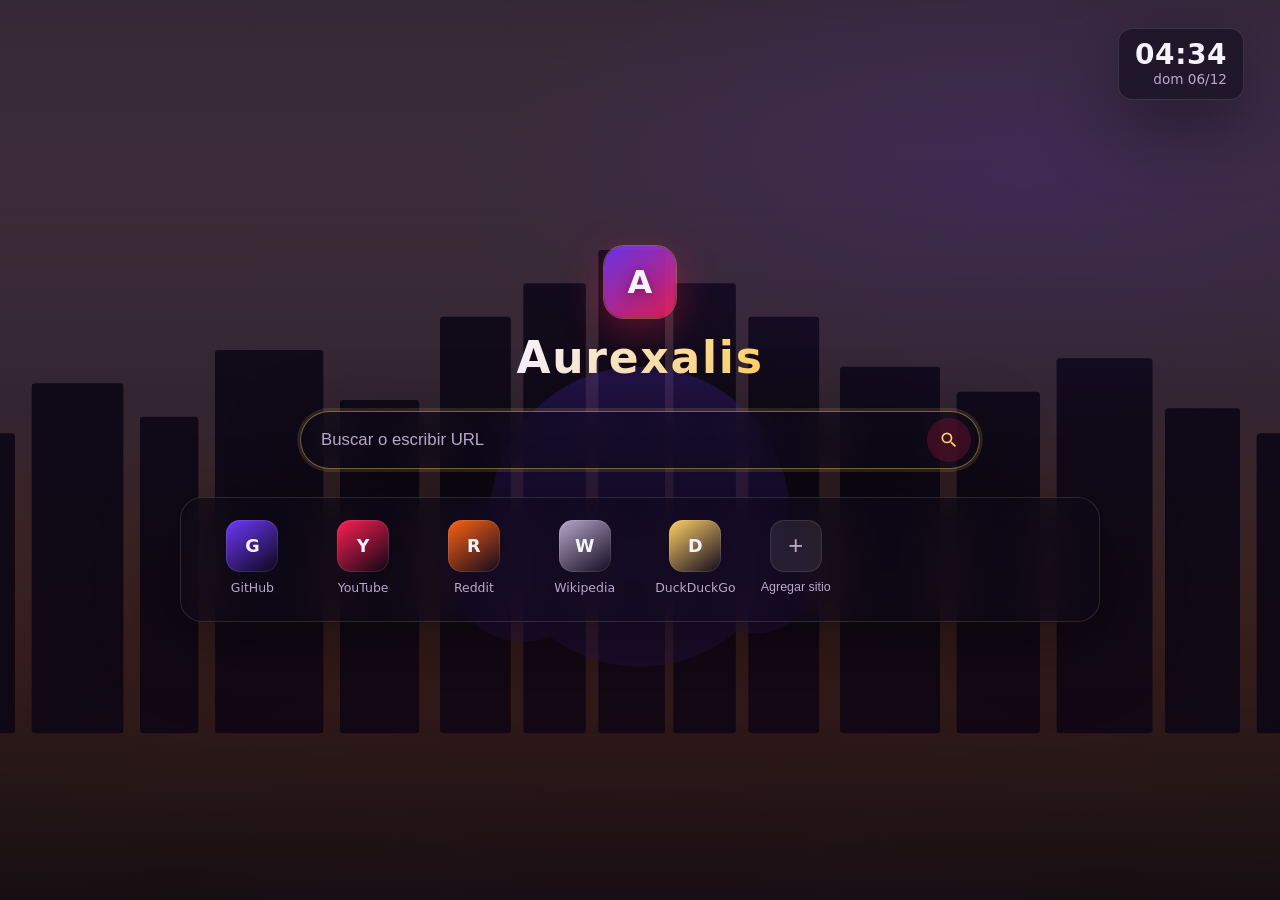
==== browser/home/index.html @ 99849bc4 "feat: pagina de inicio Aurexalis con reloj, busqueda y accesos directos Co-authored-by: Cursor <curs" ====
<!DOCTYPE html>
<html lang="es">
  <head>
    <meta charset="utf-8" />
    <meta name="viewport" content="width=device-width, initial-scale=1" />
    <meta name="color-scheme" content="dark" />
    <title>Aurexalis</title>
    <link rel="stylesheet" href="home.css" />
  </head>
  <body>
    <div class="ax-background" aria-hidden="true"></div>

    <header class="clock" aria-live="polite">
      <time id="ax-time">00:00</time>
      <span id="ax-date">---</span>
    </header>

    <main class="stage">
      <section class="hero" aria-label="Aurexalis">
        <div class="logo" aria-hidden="true">
          <span class="logo-mark">A</span>
        </div>
        <h1 class="brand">Aurexalis</h1>
      </section>

      <form id="ax-search" class="search" role="search" action="https://duckduckgo.com/" method="get">
        <input
          id="ax-query"
          name="q"
          type="search"
          autocomplete="off"
          spellcheck="false"
          placeholder="Buscar o escribir URL"
          aria-label="Buscar o escribir URL"
        />
        <button type="submit" aria-label="Buscar">
          <svg viewBox="0 0 24 24" width="20" height="20" aria-hidden="true">
            <path
              fill="currentColor"
              d="M15.5 14h-.79l-.28-.27A6.471 6.471 0 0 0 16 9.5 6.5 6.5 0 1 0 9.5 16c1.61 0 3.09-.59 4.23-1.57l.27.28v.79l5 4.99L20.49 19l-4.99-5zm-6 0C7.01 14 5 11.99 5 9.5S7.01 5 9.5 5 14 7.01 14 9.5 11.99 14 9.5 14z"
            />
          </svg>
        </button>
      </form>

      <section class="shortcuts" aria-label="Accesos directos">
        <ul id="ax-shortcuts" class="shortcut-grid"></ul>
      </section>
    </main>

    <dialog id="ax-add-dialog" class="dialog">
      <form method="dialog" id="ax-add-form">
        <h2>Nuevo acceso directo</h2>
        <label>
          Nombre
          <input id="ax-add-label" name="label" required maxlength="32" />
        </label>
        <label>
          URL
          <input id="ax-add-url" name="url" type="url" required placeholder="https://" />
        </label>
        <menu class="dialog-actions">
          <button type="reset" value="cancel">Cancelar</button>
          <button type="submit" value="ok">Guardar</button>
        </menu>
      </form>
    </dialog>

    <script src="home.js" defer></script>
  </body>
</html>
---- browser/home/home.css ----
:root {
  --ax-bg: #08050f;
  --ax-purple: #6f38ff;
  --ax-red: #ff1f55;
  --ax-gold: #ffd166;
  --ax-text: #f7f2ff;
  --ax-muted: #b8a9cc;
  --ax-glass: rgba(12, 8, 22, 0.55);
  --ax-glass-border: rgba(255, 255, 255, 0.12);
  --ax-shadow: 0 24px 80px rgba(0, 0, 0, 0.45);
  font-family: "Segoe UI", system-ui, sans-serif;
}

*,
*::before,
*::after {
  box-sizing: border-box;
}

html,
body {
  margin: 0;
  min-height: 100%;
  color: var(--ax-text);
  background: var(--ax-bg);
}

body {
  overflow: hidden;
}

.ax-background {
  position: fixed;
  inset: 0;
  z-index: 0;
  background:
    linear-gradient(180deg, rgba(8, 5, 15, 0.15) 0%, rgba(8, 5, 15, 0.55) 55%, rgba(8, 5, 15, 0.88) 100%),
    radial-gradient(ellipse 120% 80% at 50% 100%, rgba(255, 31, 85, 0.18), transparent 60%),
    radial-gradient(ellipse 80% 50% at 80% 20%, rgba(111, 56, 255, 0.22), transparent 55%),
    url("background.svg") center / cover no-repeat;
}

.clock {
  position: fixed;
  top: 28px;
  right: 36px;
  z-index: 2;
  display: flex;
  flex-direction: column;
  align-items: flex-end;
  gap: 2px;
  padding: 12px 16px;
  border-radius: 14px;
  background: var(--ax-glass);
  border: 1px solid var(--ax-glass-border);
  backdrop-filter: blur(16px);
  box-shadow: var(--ax-shadow);
}

#ax-time {
  font-size: 1.75rem;
  font-weight: 700;
  letter-spacing: 0.02em;
  line-height: 1;
}

#ax-date {
  font-size: 0.85rem;
  color: var(--ax-muted);
  text-transform: lowercase;
}

.stage {
  position: relative;
  z-index: 1;
  min-height: 100vh;
  display: flex;
  flex-direction: column;
  align-items: center;
  justify-content: center;
  gap: 28px;
  padding: 48px 24px 80px;
}

.hero {
  display: flex;
  flex-direction: column;
  align-items: center;
  gap: 14px;
}

.logo {
  width: 72px;
  height: 72px;
  display: grid;
  place-items: center;
  border-radius: 20px;
  background: linear-gradient(145deg, rgba(111, 56, 255, 0.9), rgba(255, 31, 85, 0.85));
  box-shadow:
    0 0 0 1px rgba(255, 209, 102, 0.35),
    0 12px 40px rgba(255, 31, 85, 0.35);
}

.logo-mark {
  font-size: 2rem;
  font-weight: 800;
  color: var(--ax-text);
  text-shadow: 0 2px 12px rgba(0, 0, 0, 0.35);
}

.brand {
  margin: 0;
  font-size: clamp(2rem, 4vw, 2.75rem);
  font-weight: 800;
  letter-spacing: 0.04em;
  background: linear-gradient(90deg, var(--ax-text), var(--ax-gold));
  -webkit-background-clip: text;
  background-clip: text;
  color: transparent;
}

.search {
  width: min(680px, 92vw);
  display: flex;
  align-items: center;
  gap: 8px;
  padding: 6px 8px 6px 20px;
  border-radius: 999px;
  background: var(--ax-glass);
  border: 1px solid var(--ax-glass-border);
  backdrop-filter: blur(18px);
  box-shadow: var(--ax-shadow);
}

.search:focus-within {
  border-color: rgba(255, 209, 102, 0.45);
  box-shadow:
    0 0 0 3px rgba(255, 209, 102, 0.12),
    var(--ax-shadow);
}

.search input {
  flex: 1;
  border: 0;
  outline: none;
  background: transparent;
  color: var(--ax-text);
  font-size: 1.05rem;
  padding: 12px 0;
}

.search input::placeholder {
  color: var(--ax-muted);
}

.search button {
  appearance: none;
  border: 0;
  width: 44px;
  height: 44px;
  border-radius: 50%;
  display: grid;
  place-items: center;
  color: var(--ax-gold);
  background: rgba(255, 31, 85, 0.18);
  cursor: pointer;
  transition: background 120ms ease, transform 90ms ease;
}

.search button:hover {
  background: rgba(255, 31, 85, 0.32);
}

.search button:active {
  transform: scale(0.96);
}

.shortcuts {
  width: min(920px, 96vw);
  padding: 18px 22px 22px;
  border-radius: 22px;
  background: var(--ax-glass);
  border: 1px solid var(--ax-glass-border);
  backdrop-filter: blur(18px);
  box-shadow: var(--ax-shadow);
}

.shortcut-grid {
  list-style: none;
  margin: 0;
  padding: 0;
  display: grid;
  grid-template-columns: repeat(auto-fill, minmax(96px, 1fr));
  gap: 16px 12px;
}

.shortcut-grid a,
.shortcut-grid button {
  appearance: none;
  border: 0;
  background: transparent;
  color: inherit;
  text-decoration: none;
  cursor: pointer;
  display: flex;
  flex-direction: column;
  align-items: center;
  gap: 8px;
  padding: 4px;
  border-radius: 12px;
  transition: background 120ms ease, transform 90ms ease;
}

.shortcut-grid a:hover,
.shortcut-grid button:hover {
  background: rgba(255, 255, 255, 0.06);
}

.shortcut-grid a:active,
.shortcut-grid button:active {
  transform: translateY(1px);
}

.tile-icon {
  width: 52px;
  height: 52px;
  border-radius: 14px;
  display: grid;
  place-items: center;
  font-weight: 800;
  font-size: 1.1rem;
  color: var(--ax-text);
  background: linear-gradient(145deg, rgba(111, 56, 255, 0.55), rgba(255, 31, 85, 0.45));
  box-shadow: inset 0 0 0 1px rgba(255, 255, 255, 0.1);
}

.tile-icon img {
  width: 28px;
  height: 28px;
  border-radius: 6px;
}

.tile-label {
  max-width: 88px;
  font-size: 0.78rem;
  color: var(--ax-muted);
  text-align: center;
  line-height: 1.25;
  overflow: hidden;
  text-overflow: ellipsis;
  white-space: nowrap;
}

.tile-add .tile-icon {
  background: rgba(255, 255, 255, 0.08);
  color: var(--ax-muted);
  font-size: 1.6rem;
  font-weight: 400;
}

.dialog {
  border: 1px solid var(--ax-glass-border);
  border-radius: 16px;
  padding: 0;
  color: var(--ax-text);
  background: #120a1e;
  box-shadow: var(--ax-shadow);
  max-width: 420px;
  width: calc(100% - 32px);
}

.dialog::backdrop {
  background: rgba(8, 5, 15, 0.72);
  backdrop-filter: blur(4px);
}

.dialog form {
  display: flex;
  flex-direction: column;
  gap: 14px;
  padding: 22px;
}

.dialog h2 {
  margin: 0 0 4px;
  font-size: 1.15rem;
  color: var(--ax-gold);
}

.dialog label {
  display: flex;
  flex-direction: column;
  gap: 6px;
  font-size: 0.85rem;
  color: var(--ax-muted);
}

.dialog input {
  border-radius: 10px;
  border: 1px solid rgba(255, 255, 255, 0.14);
  background: #0d0718;
  color: var(--ax-text);
  padding: 10px 12px;
  font-size: 1rem;
}

.dialog-actions {
  display: flex;
  justify-content: flex-end;
  gap: 10px;
  margin: 8px 0 0;
  padding: 0;
}

.dialog-actions button {
  border-radius: 10px;
  border: 0;
  padding: 10px 16px;
  font-weight: 600;
  cursor: pointer;
}

.dialog-actions button[type="reset"] {
  background: rgba(255, 255, 255, 0.08);
  color: var(--ax-muted);
}

.dialog-actions button[type="submit"] {
  background: linear-gradient(90deg, var(--ax-red), var(--ax-gold));
  color: #120512;
}

@media (max-width: 640px) {
  .clock {
    top: 16px;
    right: 16px;
  }

  .shortcuts {
    padding: 14px;
  }
}
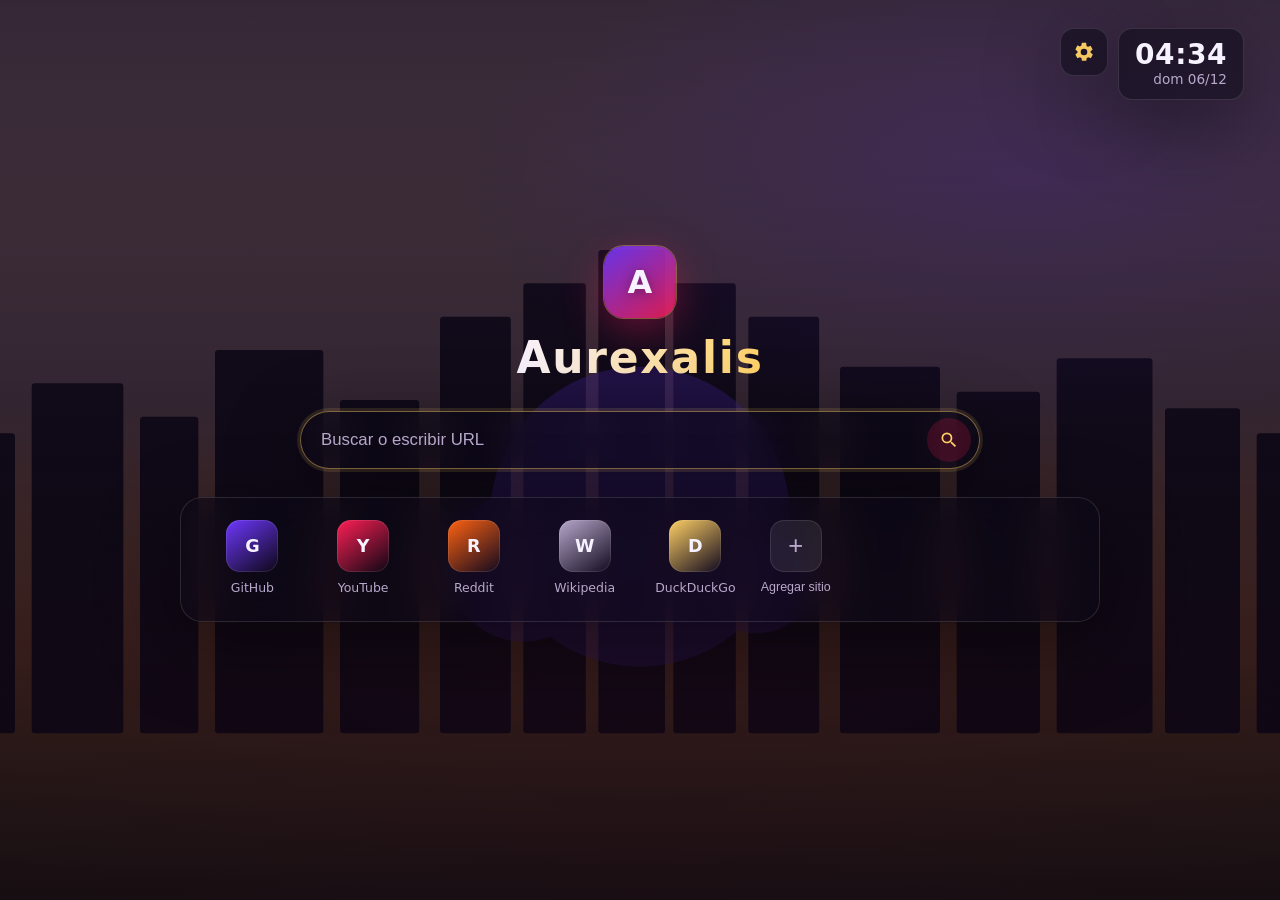
==== commit d2086887: "feat: v0.3.0 con Windows, Android, Linux, bloqueador y ajustes completos Empaqueta tres formatos Lin" ====
--- a/browser/home/index.html
+++ b/browser/home/index.html
@@ -10,9 +10,19 @@
   <body>
     <div class="ax-background" aria-hidden="true"></div>
 
-    <header class="clock" aria-live="polite">
-      <time id="ax-time">00:00</time>
-      <span id="ax-date">---</span>
+    <header class="top-bar">
+      <a class="settings-link" href="../settings/index.html" title="Ajustes Aurexalis" aria-label="Ajustes">
+        <svg viewBox="0 0 24 24" width="22" height="22" aria-hidden="true">
+          <path
+            fill="currentColor"
+            d="M19.14 12.94c.04-.31.06-.63.06-.94s-.02-.63-.06-.94l2.03-1.58a.49.49 0 0 0 .12-.61l-1.92-3.32a.49.49 0 0 0-.59-.22l-2.39.96a7.04 7.04 0 0 0-1.63-.94l-.36-2.54A.484.484 0 0 0 14 2h-4a.49.49 0 0 0-.49.42l-.36 2.54c-.59.24-1.13.57-1.63.94l-2.39-.96a.49.49 0 0 0-.59.22L2.74 8.87a.48.48 0 0 0 .12.61l2.03 1.58c-.04.31-.06.63-.06.94s.02.63.06.94l-2.03 1.58a.49.49 0 0 0-.12.61l1.92 3.32c.12.22.37.29.59.22l2.39-.96c.5.38 1.04.71 1.63.94l.36 2.54c.05.24.24.41.49.41h4c.25 0 .44-.17.49-.42l.36-2.54c.59-.24 1.13-.56 1.63-.94l2.39.96c.22.08.47 0 .59-.22l1.92-3.32c.12-.22.07-.47-.12-.61l-2.01-1.58zM12 15.6A3.6 3.6 0 1 1 12 8.4a3.6 3.6 0 0 1 0 7.2z"
+          />
+        </svg>
+      </a>
+      <div class="clock" aria-live="polite">
+        <time id="ax-time">00:00</time>
+        <span id="ax-date">---</span>
+      </div>
     </header>
 
     <main class="stage">
--- a/browser/home/home.css
+++ b/browser/home/home.css
@@ -41,10 +41,6 @@
 }
 
 .clock {
-  position: fixed;
-  top: 28px;
-  right: 36px;
-  z-index: 2;
   display: flex;
   flex-direction: column;
   align-items: flex-end;
@@ -55,6 +51,83 @@
   border: 1px solid var(--ax-glass-border);
   backdrop-filter: blur(16px);
   box-shadow: var(--ax-shadow);
+}
+
+.top-bar {
+  position: fixed;
+  top: 28px;
+  right: 36px;
+  z-index: 2;
+  display: flex;
+  align-items: flex-start;
+  gap: 10px;
+}
+
+.settings-link {
+  display: grid;
+  place-items: center;
+  width: 48px;
+  height: 48px;
+  border-radius: 14px;
+  color: var(--ax-gold);
+  background: var(--ax-glass);
+  border: 1px solid var(--ax-glass-border);
+  backdrop-filter: blur(16px);
+  box-shadow: var(--ax-shadow);
+  transition: transform 120ms ease, color 120ms ease, border-color 120ms ease;
+}
+
+.settings-link:hover {
+  color: var(--ax-red);
+  border-color: rgba(255, 209, 102, 0.45);
+  transform: translateY(-1px);
+}
+
+.hero {
+  animation: ax-float 6s ease-in-out infinite;
+}
+
+.logo {
+  animation: ax-glow 4s ease-in-out infinite;
+}
+
+@keyframes ax-float {
+  0%,
+  100% {
+    transform: translateY(0);
+  }
+  50% {
+    transform: translateY(-6px);
+  }
+}
+
+@keyframes ax-glow {
+  0%,
+  100% {
+    box-shadow:
+      0 0 0 1px rgba(255, 209, 102, 0.35),
+      0 12px 40px rgba(255, 31, 85, 0.35);
+  }
+  50% {
+    box-shadow:
+      0 0 0 1px rgba(255, 209, 102, 0.55),
+      0 16px 48px rgba(111, 56, 255, 0.45);
+  }
+}
+
+body.ax-animations-off .hero,
+body.ax-animations-off .logo,
+body.ax-animations-off .settings-link {
+  animation: none;
+  transition: none;
+}
+
+@media (prefers-reduced-motion: reduce) {
+  .hero,
+  .logo,
+  .settings-link {
+    animation: none;
+  }
 }
 
 #ax-time {
@@ -331,7 +404,7 @@
 }
 
 @media (max-width: 640px) {
-  .clock {
+  .top-bar {
     top: 16px;
     right: 16px;
   }
